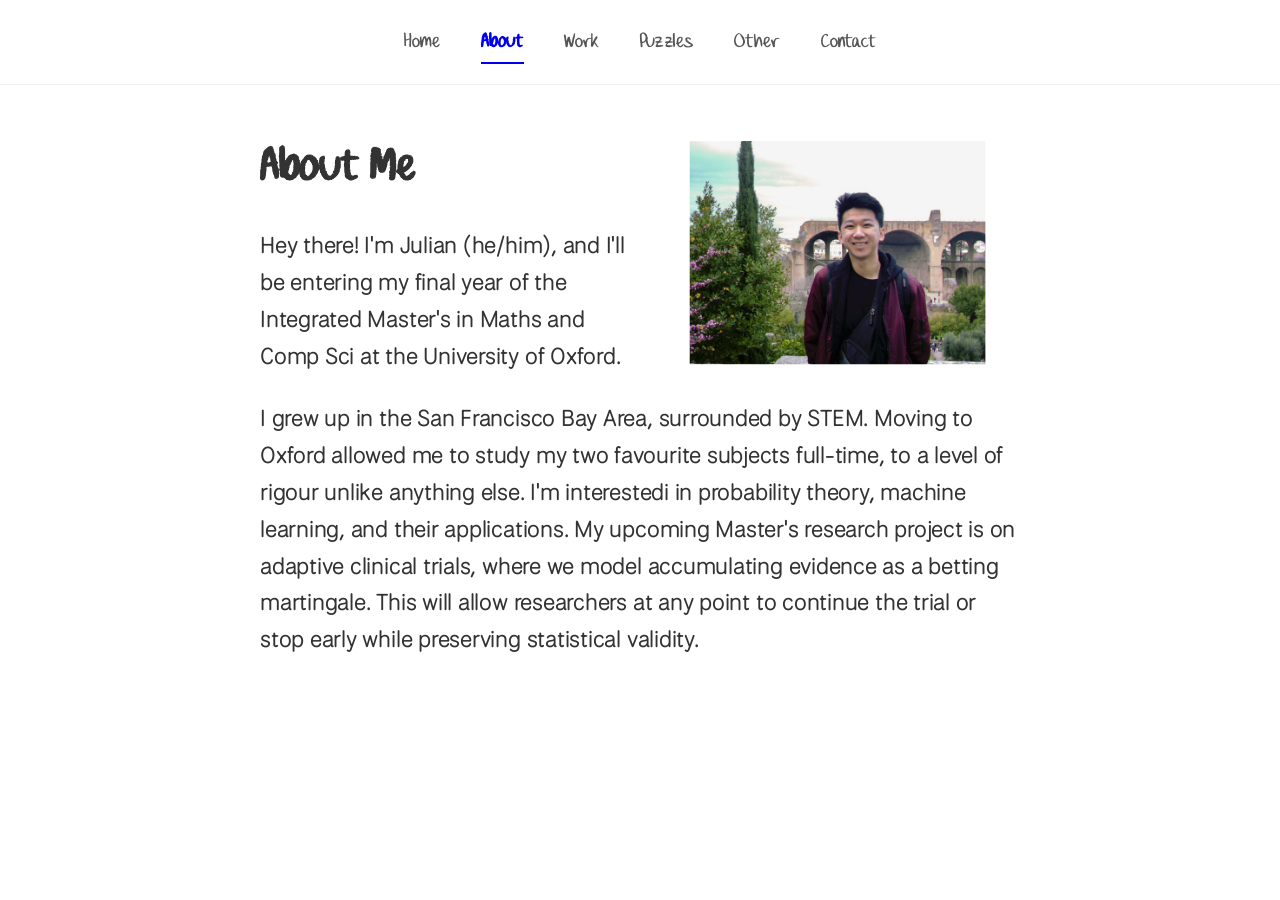
==== about/index.html @ 6e1debf8 "contact page done and some bit of progress" ====
<!DOCTYPE html>
<html lang="en">

<head>
    <meta charset="UTF-8">
    <meta name="viewport" content="width=device-width, initial-scale=1.0">
    <title>About Me</title>
    <link rel="preload" href="../fonts/jxhandwriting.woff2" as="font" type="font/woff2" crossorigin>
    <link rel="stylesheet" href="../style.css">
    <script>
        (function () {
            if (sessionStorage.getItem('navigated_from_index') === 'true') {
                document.documentElement.classList.add('dock-animate-entry');
                sessionStorage.removeItem('navigated_from_index');
            }

            const fontTimeout = new Promise(resolve => setTimeout(resolve, 1500));
            const resourcesLoaded = Promise.all([
                document.fonts.ready,
                new Promise(resolve => window.addEventListener('load', resolve))
            ]);
            Promise.race([resourcesLoaded, fontTimeout]).then(() => {
                document.documentElement.classList.add('fonts-loaded');
            });
        })();
    </script>
</head>

<body>
    <nav class="subpage-nav">
        <button class="menu-toggle" aria-label="Toggle Navigation" aria-expanded="false">
            <svg class="hamburger-icon" viewBox="0 0 100 100" fill="none" stroke="currentColor" stroke-width="8"
                stroke-linecap="round">
                <path class="line-top" d="M 15 28 C 35 25, 65 31, 85 28" />
                <path class="line-middle" d="M 12 50 C 42 53, 58 47, 88 50" />
                <path class="line-bottom" d="M 18 72 C 38 69, 68 75, 82 72" />
            </svg>
        </button>
        <div class="nav-links">
            <a href="/">Home</a>
            <a href="/about/" class="active">About</a>
            <a href="/work/">Work</a>
            <a href="/puzzles/">Puzzles</a>
            <a href="/other/">Other</a>
            <a href="/contact/">Contact</a>
        </div>
    </nav>
    <main class="container fade-in-up">
        <img src="../images/me-rome-filter-2.JPG" alt="Julian in Rome" class="profile-img about-profile-img">
        <h1>About Me</h1>
        <p>Hey there! I'm Julian (he/him), and I'll be entering my final year of the Integrated Master's in Maths
            and Comp Sci at the University of Oxford.</p>
        <p>I grew up in the San Francisco Bay Area, surrounded by STEM. Moving to
            Oxford allowed me to study my two favourite subjects full-time, to a level of rigour unlike anything else.
            I'm interestedi in probability theory, machine learning, and their applications.
            My upcoming Master's research project is on adaptive clinical trials, where we model accumulating evidence
            as a betting martingale. This will allow researchers at any point to continue the trial or stop early
            while preserving statistical validity.
        </p>
    </main>
    <script src="../transitions.js"></script>
</body>

</html>
---- style.css ----
@import url('https://fonts.googleapis.com/css2?family=National+Park:wght@300;400;500;600;700&family=Nunito:wght@300;400;500;600;700&display=swap');

:root {
    --highlighter-color: #ffb703;
    /* Yellow-orange color for the hand-drawn highlights */
}

@font-face {
    font-family: 'JXH';
    src: url('fonts/jxh3.woff2') format('woff2'),
        url('fonts/jxh3.ttf') format('truetype');
    font-weight: normal;
    font-style: normal;
    font-display: block;
    /* Tells the browser to wait for the custom font to render to prevent flashes */
}

@font-face {
    font-family: 'JXXW';
    src: url('fonts/jxxword-thick.woff2') format('woff2'),
        url('fonts/jxxword-thick.ttf') format('truetype');
    font-weight: normal;
    font-style: normal;
    font-display: block;
    /* Tells the browser to wait for the custom font to render to prevent flashes */
}

body {
    font-family: 'JXH', -apple-system, BlinkMacSystemFont, "Segoe UI", Roboto, Helvetica, Arial, sans-serif;
    background-color: #ffffff;
    color: #333333;
    line-height: 1.6;
    margin: 0;
    padding: 0;
    font-size: 21px;
    /* Increased by ~5pt (from 16px to 21px) */
}

img {
    border: none;
    border-radius: 0;
    box-shadow: none;
}

.main-layout {
    display: flex;
    flex-direction: row;
    gap: 50px;
    max-width: 1150px;
    margin: 5vh auto;
    padding: 20px;
    align-items: center;
    justify-content: center;
    /* Center the contents so left and right outer margins are equal */
}

.left-panel {
    flex: 0 1 420px;
    /* Size to content width (increased by 40px) */
    min-width: 280px;
}

.right-panel {
    flex: 0 1 650px;
    max-width: min(650px, 80vh);
    /* Size to grid width */
    display: flex;
    justify-content: center;
    container-type: inline-size;
    padding: 10px;
    box-sizing: border-box;
}

/* Grid wrapper for absolute positioning of decorations */
.grid-wrapper {
    position: relative;
    width: 100%;
    max-width: min(650px, 80vh);
    aspect-ratio: 1 / 1;
}

/* Crossword Grid Styles */
.crossword-grid {
    display: grid;
    grid-template-columns: repeat(15, 1fr);
    grid-template-rows: repeat(15, 1fr);
    width: 100%;
    height: 100%;
    border: 3px solid #1d2d44;
    /* Outer border */
    background-color: #ffffff;
    box-sizing: border-box;
    position: relative;
    /* Added for absolute positioned highlights */
}

/* Handdrawn Arrow Decoration */
.arrow-decoration {
    position: absolute;
    left: -110px;
    bottom: -10px;
    width: 90px;
    display: flex;
    flex-direction: column;
    align-items: center;
    pointer-events: none;
    /* Let clicks pass through if any overlap */
    color: #333333;
}

.handdrawn-arrow {
    width: 70px;
    height: 70px;
}

.arrow-text {
    font-family: "JXH", system-ui, -apple-system, BlinkMacSystemFont, "Segoe UI", Roboto, sans-serif;
    font-size: 20px;
    margin-top: 5px;
    white-space: nowrap;
}

.cell {
    background-color: #ffffff;
    position: relative;
    display: flex;
    align-items: center;
    justify-content: center;
    text-decoration: none;
    user-select: none;
    border: 1px solid #1d2d44;
    /* 1px border on all sides, combining to make 2px grid lines */
    box-sizing: border-box;
    /* Crucial to keep dimensions exact */
    min-width: 0;
    /* Prevents content from expanding cell column width */
    min-height: 0;
    /* Prevents content from expanding cell row height */
    overflow: hidden;
    /* Prevents subpixel text height overflow */
    transition: background-color 0.2s ease;
    /* Fade-in/out transition for cell background hover effects */
}

.cell.black {
    background-color: #1d2d44;
    border: 1px solid #1d2d44;
}

.cell-number {
    position: absolute;
    top: 2px;
    left: 4px;
    font-size: clamp(8px, 1.6cqi, 12px);
    font-family: Roboto, "Segoe UI", system-ui, -apple-system, BlinkMacSystemFont, sans-serif;
    color: #1d2d44;
    line-height: 1;
    font-weight: normal;
}

.cell-letter {
    font-size: clamp(17.28px, 5.04cqi, 37.44px);
    font-family: "JXXW", Roboto, "Segoe UI", system-ui, -apple-system, BlinkMacSystemFont, sans-serif;
    font-weight: 500;
    color: #5881bb;
    /* Soft dark gray color for standard letters */
    line-height: 1;
    margin-top: 0.25em;
    /* Shift letter further down */
    font-feature-settings: "ss01" 1, "ss02" 0;
}

/* Crossword Link Cells */
.crossword-link {
    cursor: pointer;
    transition: background-color 0.2s ease;
}

/* Color for letters belonging to the nav categories (regular blue link color) */
.crossword-link .cell-letter {
    color: #0000ee;
    font-weight: bold;
}

/* Entire word highlighted yellow on hover (no longer sets background color directly,
   as we use the SVG word-highlight overlay instead) */
.crossword-link.highlight {}

/* Highlighter-pen overlay for crossword links */
.word-highlight {
    --highlighter-color: #ffb703;
    /* Default yellow-orange */
    position: absolute;
    pointer-events: none;
    opacity: 1;
    /* Always visible */
    z-index: 2;
    mix-blend-mode: multiply;
}

.word-highlight.active {
    --highlighter-color: #ff7b00;
    /* Slightly darker yellow-orange (more orange) when hovered */
}

.word-highlight svg {
    display: block;
    width: 100%;
    height: 100%;
}

.word-highlight path {
    fill: var(--highlighter-color);
    transition: fill 0.2s ease;
    /* Transition the color change smoothly */
}

.word-highlight[data-word="about"] {
    top: 6.6667%;
    left: 53.3333%;
    width: 46.6667%;
    height: 6.6667%;
}

.word-highlight[data-word="work"] {
    top: 26.6667%;
    left: 13.3333%;
    width: 86.6667%;
    height: 6.6667%;
}

.word-highlight[data-word="puzzles"] {
    top: 46.6667%;
    left: 26.6667%;
    width: 46.6667%;
    height: 6.6667%;
}

.word-highlight[data-word="pursuits"] {
    top: 66.6667%;
    left: 0%;
    width: 86.6667%;
    height: 6.6667%;
}

.word-highlight[data-word="contact"] {
    top: 86.6667%;
    left: 0%;
    width: 46.6667%;
    height: 6.6667%;
}

/* Highlight standard cells on hover (excluding black cells and link cells) */
.cell:not(.black):not(.crossword-link):hover {
    background-color: #f0f0f0;
    /* Light gray highlight */
}

/* Sidebar navigation */
h1 {
    font-size: 2.2em;
    margin-top: 0;
    margin-bottom: 20px;
}

.signature-header {
    display: block;
    margin: 0 0 20px 0;
    max-width: 96%;
    height: auto;
}

p,
.left-panel h2,
.left-panel ul {
    font-family: 'National Park', 'Nunito', -apple-system, BlinkMacSystemFont, "Segoe UI", Roboto, sans-serif;
    letter-spacing: -0.01em;
}

p {
    font-size: 1.1em;
    margin-bottom: 25px;
}

.left-panel h2 {
    font-size: 22pt;
    font-weight: 600;
    margin-top: 10px;
    margin-bottom: 20px;
}

.left-panel ul {
    font-size: 17pt;
    padding-left: 20px;
}

.back-link {
    display: inline-block;
    color: #666666;
    text-decoration: none;
    margin-bottom: 20px;
}

.back-link:hover {
    color: #333333;
    text-decoration: underline;
}

/* Responsive adjustment for tablet/mobile screens */
@media (max-width: 768px) {
    .main-layout {
        flex-direction: column;
        margin: 20px auto;
        gap: 30px;
    }

    .left-panel,
    .right-panel {
        flex: none;
        width: 100%;
        padding: 0;
    }

    .right-panel {
        justify-content: center;
        /* Center crossword grid on mobile */
    }

    .arrow-decoration {
        display: none;
    }
}

/* Subpage styling */
.container {
    max-width: 800px;
    margin: 5vh auto;
    padding: 0 20px;
    box-sizing: border-box;
}

.profile-img {
    max-width: 100%;
    height: auto;
    border: none;
    border-radius: 0 !important;
    box-shadow: none;
    box-sizing: border-box;
    margin: 20px 0;
    display: block;
}

.about-profile-img {
    float: right;
    width: 42.75%;
    margin: 0 20px 20px 30px;
    border: none;
    border-radius: 0 !important;
    box-shadow: none;
    box-sizing: border-box;
    clip-path: inset(4.5% 4.5% 4.5% 4.5%);
}

@media (max-width: 768px) {
    .about-profile-img {
        float: none;
        width: 100%;
        margin: 20px 0;
    }
}

/* Subpage Navigation Bar */
.subpage-nav {
    background-color: #ffffff;
    border-bottom: 1px solid #eeeeee;
    padding: 20px 0;
    position: sticky;
    top: 0;
    z-index: 100;
}

.nav-links {
    display: flex;
    justify-content: center;
    align-items: center;
    gap: 40px;
}

.subpage-nav a {
    text-decoration: none;
    color: #555555;
    font-size: 20px;
    font-weight: 500;
    transition: all 0.2s ease;
    padding: 5px 0;
    border-bottom: 2px solid transparent;
}

.subpage-nav a:hover {
    color: #000000;
    border-bottom-color: #555555;
}

.subpage-nav a.active {
    color: #0000ee;
    border-bottom-color: #0000ee;
    font-weight: bold;
}

.menu-toggle {
    display: none;
}

@media (max-width: 768px) {
    .subpage-nav {
        height: 60px;
        padding: 0 20px;
        display: flex;
        align-items: center;
        justify-content: flex-start;
    }

    .menu-toggle {
        display: flex;
        align-items: center;
        justify-content: center;
        background: transparent;
        border: none;
        padding: 0;
        cursor: pointer;
        color: #1d2d44;
        width: 44px;
        height: 44px;
        z-index: 110;
        transition: color 0.2s ease;
    }

    .menu-toggle:hover {
        color: #000000;
    }

    .menu-toggle svg {
        width: 32px;
        height: 32px;
        transition: transform 0.3s ease;
    }

    /* Hand-drawn SVG hamburger lines morphing transition */
    .menu-toggle path {
        transition: d 0.3s cubic-bezier(0.16, 1, 0.3, 1), opacity 0.3s ease;
    }

    .subpage-nav.menu-open .menu-toggle svg {
        transform: rotate(90deg);
    }

    .subpage-nav.menu-open .line-top {
        d: path("M 22 22 C 35 35, 65 65, 78 78");
    }

    .subpage-nav.menu-open .line-middle {
        opacity: 0;
    }

    .subpage-nav.menu-open .line-bottom {
        d: path("M 22 78 C 35 65, 65 35, 78 22");
    }

    /* Dropdown Overlay Menu */
    .nav-links {
        display: flex;
        flex-direction: column;
        gap: 0;
        position: absolute;
        top: 60px;
        left: 0;
        width: 100%;
        background-color: #ffffff;
        border-bottom: 2px solid #1d2d44;
        box-shadow: 0 8px 24px rgba(0, 0, 0, 0.1);
        padding: 10px 0;
        z-index: 99;
        opacity: 0;
        transform: translateY(-10px);
        pointer-events: none;
        visibility: hidden;
        transition: transform 0.3s cubic-bezier(0.16, 1, 0.3, 1), opacity 0.3s ease, visibility 0.3s ease;
    }

    .subpage-nav.menu-open .nav-links {
        opacity: 1;
        transform: translateY(0);
        pointer-events: auto;
        visibility: visible;
    }

    .subpage-nav .nav-links a {
        width: 100%;
        padding: 15px 30px;
        font-size: 18px;
        border-bottom: none;
        box-sizing: border-box;
        text-align: left;
    }

    .subpage-nav .nav-links a:hover {
        background-color: #f0f0f0;
    }

    .subpage-nav .nav-links a.active {
        background-color: #f8fafc;
        border-left: 4px solid #0000ee;
        padding-left: 26px;
    }
}



/* JXXW Alternate Glyph Variant Classes */
.variant-1 {
    font-feature-settings: "ss01" 0, "ss02" 0;
}

.variant-2 {
    font-feature-settings: "ss01" 1, "ss02" 0;
}

.variant-3 {
    font-feature-settings: "ss02" 1, "ss01" 0;
}

/* Page transition: Quick fade in from below */
@keyframes fadeInUp {
    from {
        opacity: 0;
        transform: translateY(20px);
    }

    to {
        opacity: 1;
        transform: translateY(0);
    }
}

.fade-in-up {
    opacity: 0;
}

.fonts-loaded .fade-in-up {
    animation: fadeInUp 0.6s cubic-bezier(0.16, 1, 0.3, 1) forwards;
}

/* Page transition: Quick fade out to below */
@keyframes fadeOutDown {
    from {
        opacity: 1;
        transform: translateY(0);
    }

    to {
        opacity: 0;
        transform: translateY(20px);
    }
}

.fade-out-down {
    animation: fadeOutDown 0.6s cubic-bezier(0.16, 1, 0.3, 1) forwards !important;
}

/* Dock transition keyframes */
@keyframes dockFadeInDown {
    from {
        opacity: 0;
        transform: translateY(-20px);
    }

    to {
        opacity: 1;
        transform: translateY(0);
    }
}

@keyframes dockFadeOutUp {
    from {
        opacity: 1;
        transform: translateY(0);
    }

    to {
        opacity: 0;
        transform: translateY(-20px);
    }
}

/* Apply entry transition when active */
.dock-animate-entry .subpage-nav {
    opacity: 0;
    animation: dockFadeInDown 0.6s cubic-bezier(0.16, 1, 0.3, 1) forwards;
}

/* Apply exit transition */
.dock-fade-out-up {
    animation: dockFadeOutUp 0.6s cubic-bezier(0.16, 1, 0.3, 1) forwards !important;
}

/* ==========================================
   Puzzles Page Layout Styles
   ========================================== */
.puzzles-layout {
    display: flex;
    gap: 40px;
    align-items: flex-start;
    margin-top: 30px;
}

.puzzles-main-content {
    flex: 1;
}

.puzzles-sidebar {
    width: 320px;
    flex-shrink: 0;
}

@media (max-width: 768px) {
    .puzzles-layout {
        flex-direction: column;
        gap: 30px;
    }

    .puzzles-sidebar {
        width: 100%;
        max-width: 320px;
        margin: 0 auto;
    }
}

/* ==========================================
   Technical Projects Page Layout Styles
   ========================================== */
.project-layout {
    display: block !important;
    margin-top: 40px;
    margin-bottom: 40px;
}

.project-layout::after {
    content: "";
    display: table;
    clear: both;
}

.project-layout h2,
.project-main-content h2 {
    font-size: 1.8em;
    margin-top: 0;
    margin-bottom: 15px;
    color: #1d2d44;
}

.project-media {
    float: right !important;
    width: 480px;
    max-width: 100%;
    margin: 0 0 20px 25px !important;
}

.project-media img {
    width: 100%;
    height: auto;
    border: none;
    border-radius: 0 !important;
    box-shadow: none;
    box-sizing: border-box;
    display: block;
}

/* Expandable content styling */
.project-read-more-content {
    max-height: 0;
    overflow: hidden;
    transition: max-height 0.4s cubic-bezier(0.16, 1, 0.3, 1), opacity 0.4s ease, margin-top 0.4s ease;
    opacity: 0;
}

.project-read-more-content.expanded {
    max-height: 1000px;
    opacity: 1;
    margin-top: 15px;
}

/* Plus button for read-more toggle */
.project-toggle-btn {
    background: #ffffff;
    border: 2px solid #1d2d44;
    border-radius: 50%;
    width: 36px;
    height: 36px;
    display: inline-flex;
    align-items: center;
    justify-content: center;
    cursor: pointer;
    color: #1d2d44;
    transition: background-color 0.2s ease, transform 0.3s ease;
    padding: 0;
    box-sizing: border-box;
    margin-top: 15px;
}

.project-toggle-btn:hover {
    background-color: #f0f0f0;
}

.project-toggle-btn:active {
    background-color: #e2e8f0;
}

.project-toggle-btn svg {
    width: 18px;
    height: 18px;
    display: block;
}

.project-toggle-btn .line-v {
    transition: opacity 0.3s cubic-bezier(0.16, 1, 0.3, 1);
    opacity: 1;
}

.project-toggle-btn.expanded .line-v {
    opacity: 0;
}

@media (max-width: 768px) {
    .project-layout {
        display: block;
    }

    .project-media {
        float: none;
        width: 100%;
        max-width: 100%;
        margin: 0 0 20px 0;
    }
}

/* ==========================================
   Connect 4 Game Styles
   ========================================== */
.connect4-game {
    margin: 0;
    max-width: 320px;
    text-align: center;
    background: transparent;
    position: relative;
    /* Contains the absolute positioned confetti container */
}

.game-controls {
    display: flex;
    justify-content: center;
    align-items: center;
    margin-top: 15px;
}

.c4-reset-btn {
    background: #ffffff;
    border: 2px solid #1d2d44;
    border-radius: 50%;
    width: 50px;
    height: 50px;
    display: flex;
    align-items: center;
    justify-content: center;
    cursor: pointer;
    color: #1d2d44;
    transition: background-color 0.2s ease;
    padding: 0;
    box-sizing: border-box;
}

.c4-reset-btn:hover {
    background-color: #f0f0f0;
    /* Same gray shade as crossword grid hovering gray */
}

.c4-reset-btn:active {
    background-color: #e2e8f0;
}

.c4-reset-btn svg {
    width: 24px;
    height: 24px;
    display: block;
}

/* Confetti Celebration Styles */
.confetti-container {
    position: absolute;
    top: -150px;
    left: -150px;
    width: calc(100% + 300px);
    height: calc(100% + 300px);
    pointer-events: none;
    z-index: 10;
    /* Renders in front of the board (.connect4-container has z-index: 2) */
    overflow: hidden;
    /* Clips confetti that goes beyond the active boundary area */
}

.confetti-piece {
    position: absolute;
    border-radius: 50%;
    pointer-events: none;
    opacity: 0;
    transform: translate(var(--start-x), var(--start-y)) scale(0);
    animation-name: confetti-fall;
    animation-timing-function: cubic-bezier(0.1, 0.8, 0.3, 1);
    animation-fill-mode: forwards;
}

@keyframes confetti-fall {
    0% {
        transform: translate(var(--start-x), var(--start-y)) scale(0);
        opacity: 0;
    }

    10% {
        opacity: 1;
    }

    25% {
        transform: translate(var(--mid-x), var(--mid-y)) scale(1);
        opacity: 1;
    }

    100% {
        transform: translate(var(--end-x), var(--end-y)) scale(0.5);
        opacity: 0;
        /* Fades out slowly */
    }
}

.connect4-container {
    position: relative;
    width: 100%;
    aspect-ratio: 7 / 6;
    background-color: #29344d;
    /* Back wall behind the grid cutouts */
    border: 6px solid #4185d8;
    /* Scaled down outer frame */
    border-radius: 8px;
    box-shadow: 0 6px 20px rgba(87, 93, 104, 0.2);
    box-sizing: border-box;
    transition: border-color 0.3s ease;
}

.connect4-container.draw {
    border-color: #e04c4c;
    /* entire perimeter turns red on draw */
}

/* Base style for tokens */
.tokens-container {
    position: absolute;
    top: 0;
    left: 0;
    width: 100%;
    height: 100%;
    z-index: 1;
    pointer-events: none;
    overflow: hidden;
}

.token {
    position: absolute;
    width: calc(100% / 7 - 6px);
    /* Scaled margins to match smaller size */
    height: calc(100% / 6 - 6px);
    border-radius: 50%;
    left: calc(var(--col) * (100% / 7) + 3px);
    top: calc(var(--row) * (100% / 6) + 3px);
    box-shadow: 0 1px 3px rgba(0, 0, 0, 0.15);
    box-sizing: border-box;
}

.token.red {
    background-color: #ec6363;
}

.token.yellow {
    background-color: #eeb85b;
}

/* Smooth falling straight animation with no bounce */
.token.drop-animation {
    animation: drop-straight 0.35s cubic-bezier(0.55, 0.085, 0.68, 0.53) forwards;
}

@keyframes drop-straight {
    0% {
        transform: translateY(-400px);
    }

    100% {
        transform: translateY(0);
    }
}

/* Blue board grid containing circular cutouts */
.board-frame {
    position: absolute;
    top: 0;
    left: 0;
    width: 100%;
    height: 100%;
    z-index: 2;
    pointer-events: none;
    display: grid;
    grid-template-columns: repeat(7, 1fr);
    grid-template-rows: repeat(6, 1fr);
}

.board-cell {
    position: relative;
    /* Using radial gradient to carve out transparent circle in a blue cell, reduced radius by 10% */
    background: radial-gradient(circle, transparent 56%, #1a5fb4 57%);
}

.board-cell.winning::after {
    content: '';
    position: absolute;
    width: 62%;
    height: 62%;
    top: 19%;
    left: 19%;
    border: 4px solid #e04c4c;
    /* slightly desaturated red outline around winning circles */
    border-radius: 50%;
    box-sizing: border-box;
    pointer-events: none;
    z-index: 5;
}

/* Interactive columns overlay for clicks and hover feedback */
.columns-container {
    position: absolute;
    top: 0;
    left: 0;
    width: 100%;
    height: 100%;
    z-index: 3;
    display: grid;
    grid-template-columns: repeat(7, 1fr);
}

.column-overlay {
    cursor: pointer;
    background-color: transparent;
    transition: background-color 0.2s ease;
    height: 100%;
    position: relative;
}

.column-overlay:hover {
    background-color: rgba(255, 255, 255, 0.06);
}

/* Small red isosceles right triangle pointing down, same red as token (#ec6363) */
.column-overlay.hover-red::after {
    content: '';
    position: absolute;
    top: -18px;
    /* Positioned slightly above the top border */
    left: 50%;
    transform: translateX(-50%);
    width: 0;
    height: 0;
    border-left: 8px solid transparent;
    border-right: 8px solid transparent;
    border-top: 8px solid #ec6363;
    pointer-events: none;
}

/* ==========================================
   Contact Page Styles
   ========================================== */
.contact-intro {
    margin-bottom: 30px;
    font-size: 1.1em;
}

.contact-form {
    display: flex;
    flex-direction: column;
    gap: 20px;
}

.form-row {
    display: flex;
    gap: 20px;
}

.form-group {
    flex: 1;
    display: flex;
    flex-direction: column;
    gap: 6px;
    position: relative;
}

.form-group label {
    font-size: 18px;
    font-weight: bold;
    color: #1d2d44;
    text-transform: uppercase;
    letter-spacing: 0.05em;
}

.form-group input,
.form-group textarea {
    border: 2px solid #1d2d44;
    border-radius: 0;
    padding: 12px 16px;
    font-family: 'National Park', 'Nunito', -apple-system, BlinkMacSystemFont, "Segoe UI", Roboto, sans-serif;
    font-size: 20px;
    background-color: #ffffff;
    color: #333333;
    outline: none;
    box-sizing: border-box;
    transition: background-color 0.2s ease, border-color 0.2s ease;
}

/* Ensure placeholder styling also fits well */
.form-group input::placeholder,
.form-group textarea::placeholder {
    color: #999999;
    font-family: 'National Park', 'Nunito', -apple-system, BlinkMacSystemFont, "Segoe UI", Roboto, sans-serif;
    font-style: normal;
    opacity: 0.7;
}

/* Hover/Focus states matching site aesthetic */
.form-group input:hover,
.form-group textarea:hover {
    background-color: #f0f0f0;
}

.form-group input:focus,
.form-group textarea:focus {
    background-color: #ffffff;
    border-color: #0000ee;
    /* Navy/blue accent matching link colors on focus */
}

/* Expandable message box styling */
.form-group textarea {
    resize: vertical;
    min-height: 120px;
    line-height: 1.4;
}

/* Error message styling */
.error-message {
    font-family: 'National Park', 'Nunito', -apple-system, BlinkMacSystemFont, "Segoe UI", Roboto, sans-serif;
    font-size: 16px;
    color: #e04c4c;
    min-height: 20px;
    font-weight: 500;
    margin-top: 2px;
    display: block;
}

.form-group input.invalid,
.form-group textarea.invalid {
    border-color: #e04c4c;
    background-color: #fdf2f2;
}

/* Submit button matching c4-reset-btn styles but rectangular */
.contact-submit-btn {
    align-self: flex-start;
    background: #ffffff;
    border: 2px solid #1d2d44;
    border-radius: 0;
    padding: 12px 30px;
    cursor: pointer;
    color: #1d2d44;
    font-family: 'National Park', 'Nunito', -apple-system, BlinkMacSystemFont, "Segoe UI", Roboto, sans-serif;
    font-size: 20px;
    font-weight: bold;
    text-transform: uppercase;
    transition: background-color 0.2s ease, transform 0.1s ease;
    box-sizing: border-box;
}

.contact-submit-btn:hover {
    background-color: #f0f0f0;
}

.contact-submit-btn:active {
    background-color: #e2e8f0;
    transform: translateY(1px);
}

/* Success state card */
.contact-success {
    border: 3px solid #1d2d44;
    padding: 40px;
    text-align: center;
    background-color: #ffffff;
    display: flex;
    flex-direction: column;
    align-items: center;
    justify-content: center;
    gap: 20px;
}

.contact-success h2 {
    margin: 0;
    font-size: 28px;
    color: #1d2d44;
}

.success-icon {
    width: 60px;
    height: 60px;
    color: #5881bb;
    /* Soft blue */
}

.contact-reset-btn {
    background: #ffffff;
    border: 2px solid #1d2d44;
    border-radius: 0;
    padding: 10px 20px;
    cursor: pointer;
    color: #1d2d44;
    font-family: 'National Park', 'Nunito', -apple-system, BlinkMacSystemFont, "Segoe UI", Roboto, sans-serif;
    font-size: 18px;
    transition: background-color 0.2s ease;
}

.contact-reset-btn:hover {
    background-color: #f0f0f0;
}

.contact-header-container {
    display: flex;
    justify-content: space-between;
    align-items: center;
    flex-wrap: wrap;
    gap: 15px;
    margin-bottom: 20px;
}

.contact-header-container h1 {
    margin: 0;
}

.linkedin-contact-link {
    display: inline-flex;
    align-items: center;
    gap: 8px;
    font-family: 'National Park', 'Nunito', -apple-system, BlinkMacSystemFont, "Segoe UI", Roboto, sans-serif;
    font-size: 18px;
    color: #1d2d44;
    text-decoration: none;
    font-weight: 500;
    transition: color 0.2s ease, opacity 0.2s ease;
}

.linkedin-contact-link:hover {
    color: #0077b5;
    text-decoration: underline;
}

.linkedin-contact-icon {
    width: 1.1em;
    height: 1.1em;
    fill: currentColor;
    flex-shrink: 0;
}

/* Responsive row collapsing */
@media (max-width: 600px) {
    .form-row {
        flex-direction: column;
        gap: 20px;
    }
}

/* ==========================================
   MMabble Game Styles
   ========================================== */
.section-divider {
    border: none;
    border-top: 2px solid #1d2d44;
    margin: 50px 0;
    opacity: 0.2;
}

.mmabble-scoreboard-container,
.mumble-scoreboard-container {
    display: flex;
    align-items: center;
    justify-content: center;
    gap: 12px;
    margin: -10px auto 10px auto;
    width: 100%;
    max-width: 320px;
    font-family: 'JXH', -apple-system, BlinkMacSystemFont, "Segoe UI", Roboto, sans-serif;
    font-size: 20px;
    /* relatively large font */
    color: #1d2d44;
    font-weight: bold;
    user-select: none;
    box-sizing: border-box;
}

.mmabble-scoreboard-container .mmabble-divider,
.mumble-scoreboard-container .mumble-divider {
    color: #cbd5e1;
    font-weight: normal;
}

.mmabble-scoreboard-number,
.mumble-scoreboard-number {
    display: inline-block;
    min-width: 12px;
    text-align: center;
}

.mmabble-ai-notice,
.mumble-ai-notice {
    text-align: center;
    font-family: 'JXH', -apple-system, BlinkMacSystemFont, "Segoe UI", Roboto, sans-serif;
    font-size: 20px;
    font-weight: bold;
    color: #df5e5a;
    /* Saturated red/pink color */
    margin: 5px auto 5px auto;
    height: 24px;
    line-height: 24px;
    user-select: none;
    visibility: hidden;
}

.mmabble-board-wrapper,
.mumble-board-wrapper {
    position: relative;
    width: 100%;
    box-sizing: border-box;
    max-width: 320px;
    margin: 0 auto;
    padding-bottom: 6px;
    /* Spacing at the bottom to prevent subpixel layout clipping */
    container-type: inline-size;
    /* Enable container query inline size units */
}

.mmabble-board-wrapper {
    --tile-size: calc((100cqi - 6px) / 9);
    /* Resolves accurately everywhere including child elements */
}

.mumble-board-wrapper {
    --tile-size: calc((100cqi - 6px) / 11);
}

.mumble-board-wrapper .mmabble-tile-value {
    font-size: calc(var(--tile-size) * 0.27);
}

.mmabble-grid {
    display: grid;
    grid-template-columns: repeat(9, 1fr);
    grid-template-rows: repeat(9, 1fr);
    width: 100%;
    aspect-ratio: 1 / 1;
    /* Apply aspect ratio directly to the grid itself */
    border: 3px solid #1d2d44;
    background-color: #ffffff;
    box-sizing: border-box;
    position: relative;
}

.mumble-grid {
    display: grid;
    grid-template-columns: repeat(11, 1fr);
    grid-template-rows: repeat(11, 1fr);
    width: 100%;
    aspect-ratio: 1 / 1;
    border: 3px solid #1d2d44;
    background-color: #ffffff;
    box-sizing: border-box;
    position: relative;
}

.mmabble-cell {
    background-color: #ffffff;
    border: 1px solid #1d2d44;
    box-sizing: border-box;
    display: flex;
    align-items: center;
    justify-content: center;
    cursor: default;
    /* changed from pointer (arrow cursor when over empty cell) */
    transition: background-color 0.2s ease, transform 0.1s ease, box-shadow 0.2s ease;
    position: relative;
    user-select: none;
}

/* Color schemes for special cells - beautiful pastel shades */
.mmabble-cell.tw {
    background-color: #df5e5a;
    /* Saturated Red / Triple Word */
}

.mmabble-cell.dw {
    background-color: #ffb3c1;
    /* Light Red (Pink) / Double Word */
}

.mmabble-cell.tl {
    background-color: #7b8cf8;
    /* Saturated Blue / Triple Letter */
}

.mmabble-cell.dl {
    background-color: #b4d2f0;
    /* Light Blue / Double Letter */
}

.mmabble-cell.start {
    background-color: #ffb3c1;
    /* Light Red (Pink) for center double word */
}

.mmabble-cell:not(.tw):not(.dw):not(.tl):not(.dl):not(.start):hover {
    background-color: #f0f0f0;
    /* Light gray shadow highlight for normal cells */
}

/* White overlay for bonus cell hover to make them slightly lighter */
.mmabble-cell::after {
    content: '';
    position: absolute;
    top: 0;
    left: 0;
    right: 0;
    bottom: 0;
    background-color: #ffffff;
    opacity: 0;
    transition: opacity 0.2s ease;
    pointer-events: none;
    z-index: 1;
    /* Explicit stack order beneath cell contents (z-index 2) */
}

.mmabble-cell.tw:hover::after,
.mmabble-cell.dw:hover::after,
.mmabble-cell.tl:hover::after,
.mmabble-cell.dl:hover::after,
.mmabble-cell.start:hover::after {
    opacity: 0.25;
    /* Layer white shade at 25% opacity */
}

/* Center star icon style */
.mmabble-cell .start-star {
    width: 65%;
    height: 65%;
    display: block;
    pointer-events: none;
    position: relative;
    z-index: 2;
    /* Keeps star above the white hover overlay */
}

/* Cell multiplier label style */
.mmabble-cell-label {
    font-family: 'JXH', -apple-system, BlinkMacSystemFont, "Segoe UI", Roboto, sans-serif;
    font-size: 13px;
    font-weight: bold;
    color: #1d2d44;
    position: relative;
    z-index: 2;
    /* Keeps text above the white hover overlay */
    pointer-events: none;
    user-select: none;
}

/* ==========================================
   MMabble Player Rack and Tiles Styles
   ========================================== */
.mmabble-rack-container {
    margin: 10px auto 0 auto;
    /* Moved up by 25px (was 35px margin-top) */
    display: flex;
    flex-direction: column;
    align-items: center;
    width: 100%;
    box-sizing: border-box;
}

.mmabble-rack-tiles {
    display: flex;
    justify-content: center;
    gap: calc(var(--tile-size) * 0.1);
    width: 100%;
    position: relative;
    z-index: 2;
    /* Tiles are at z-index 2 (between body and lip) */
}

.mmabble-rack-slot {
    width: var(--tile-size);
    height: var(--tile-size);
    box-sizing: border-box;
    display: flex;
    align-items: center;
    justify-content: center;
    position: relative;
}

.mmabble-rack-body {
    width: calc(7.6 * var(--tile-size) + 12px);
    height: calc(var(--tile-size) - 11px);
    background-color: #6c9373;
    /* Sage pastel green */
    border: 2px solid #1d2d44;
    /* Thickened gray border */
    border-bottom: none;
    box-sizing: border-box;
    margin-top: calc(-1 * var(--tile-size) + 10px);
    /* Tiles overhang by 10px */
    position: relative;
    z-index: 1;
    /* Body is behind tiles (z-index 1) */
}

.mmabble-rack-lip {
    width: calc(7.6 * var(--tile-size) + 20px);
    height: 8px;
    background-color: #6c9373;
    /* Sage pastel green */
    border: 2px solid #1d2d44;
    /* Thickened gray border */
    box-sizing: border-box;
    position: relative;
    z-index: 3;
    /* Lip is over the tiles (z-index 3), creating 3D shelf effect */
}

.mmabble-tile {
    position: absolute;
    top: 0;
    left: 0;
    width: 100%;
    height: 100%;
    background-color: #e3caa5;
    /* Pale wood brown */
    border: 2px solid #1d2d44;
    /* Thicken the border of the tiles by 100% (was 1px) */
    box-sizing: border-box;
    border-radius: 3px;
    z-index: 5;
    /* sit above the grid hover overlays when on the board */
    transition: background-color 0.2s ease, transform 0.1s ease, box-shadow 0.2s ease;
    touch-action: none;
    /* prevent scrolling when dragging tiles on mobile */
    cursor: grab;
    /* default cursor for tiles on the rack is the open hand */
}

/* Tile when placed inside a board cell: make borders overlap flush with grid lines and use default arrow cursor */
.mmabble-cell .mmabble-tile {
    cursor: default;
    top: -1px;
    left: -1px;
    width: calc(100% + 2px);
    height: calc(100% + 2px);
}

.mmabble-tile:active {
    cursor: grabbing;
}

.mmabble-tile-letter {
    font-family: 'JXH', -apple-system, BlinkMacSystemFont, "Segoe UI", Roboto, sans-serif;
    font-size: calc(var(--tile-size) * 0.60);
    /* 10% larger than 0.55 (0.55 * 1.1 = 0.605) */
    font-weight: bold;
    color: #1d2d44;
    position: absolute;
    top: 45%;
    left: 45%;
    transform: translate(-50%, -50%);
    line-height: 1;
    pointer-events: none;
    user-select: none;
}

.mmabble-tile-value {
    font-family: 'JXH', -apple-system, BlinkMacSystemFont, "Segoe UI", Roboto, sans-serif;
    font-size: calc(var(--tile-size) * 0.22);
    /* small point value */
    font-weight: bold;
    color: #1d2d44;
    position: absolute;
    bottom: 3px;
    right: 4px;
    line-height: 1;
    pointer-events: none;
    user-select: none;
}

.mmabble-tile:hover {
    background-color: #ebd7bd;
    /* slightly lighter pale brown on hover */
    box-shadow: 0 4px 8px rgba(29, 45, 68, 0.2);
}

/* MMabble status display (tiles remaining, bag count, reset button) styling */
.mmabble-status-container,
.mumble-status-container {
    display: flex;
    align-items: center;
    justify-content: center;
    gap: 8px;
    /* tuned gap to fit all text and buttons inside 320px width */
    margin: 15px auto 0 auto;
    width: 100%;
    max-width: 320px;
    font-family: 'JXH', -apple-system, BlinkMacSystemFont, "Segoe UI", Roboto, sans-serif;
    font-size: 17px;
    /* ~13% bigger than original 15px, adjusted to prevent boundary overflow */
    color: #1d2d44;
    font-weight: bold;
    user-select: none;
    box-sizing: border-box;
    white-space: nowrap;
}

.mmabble-status-number,
.mumble-status-number {
    display: inline-block;
    width: 18px;
    /* fixed width to prevent text/button shift on value change, sized for 17px font */
    text-align: center;
}

.mmabble-reset-btn,
.mmabble-play-btn,
.mumble-reset-btn,
.mumble-play-btn,
.mumble-swap-btn {
    background: #ffffff;
    border: 2px solid #1d2d44;
    border-radius: 50%;
    width: 30px;
    height: 30px;
    display: flex;
    align-items: center;
    justify-content: center;
    cursor: pointer;
    color: #1d2d44;
    transition: background-color 0.2s ease, border-color 0.2s ease, opacity 0.2s ease, color 0.2s ease;
    padding: 0;
    box-sizing: border-box;
}

.mmabble-reset-btn:hover,
.mmabble-play-btn:not(:disabled):hover,
.mumble-reset-btn:hover,
.mumble-play-btn:not(:disabled):hover,
.mumble-swap-btn:not(:disabled):hover {
    background-color: #f0f0f0;
}

.mmabble-reset-btn:active,
.mmabble-play-btn:not(:disabled):active,
.mumble-reset-btn:active,
.mumble-play-btn:not(:disabled):active,
.mumble-swap-btn:not(:disabled):active {
    background-color: #e2e8f0;
}

.mmabble-reset-btn svg,
.mmabble-play-btn svg,
.mumble-reset-btn svg,
.mumble-play-btn svg,
.mumble-swap-btn svg {
    width: 15px;
    height: 15px;
    display: block;
}

/* Grayed out and unclickable disabled state for the Play Move button */
.mmabble-play-btn:disabled,
.mumble-play-btn:disabled,
.mumble-swap-btn:disabled {
    background-color: #f8fafc;
    border-color: #cbd5e1;
    color: #cbd5e1;
    cursor: not-allowed;
    opacity: 0.6;
}

.mmabble-tile.selected {
    outline: 3px solid #df5e5a;
    box-shadow: 0 0 10px rgba(223, 94, 90, 0.8);
}

/* Inactive/locked tiles: darker pale wood brown background, default cursor, and no hover effects */
.mmabble-cell[data-active="false"] .mmabble-tile {
    background-color: #a78b66;
    cursor: default;
}

.mmabble-cell[data-active="false"] .mmabble-tile:hover {
    background-color: #a78b66;
    box-shadow: none;
    transform: none;
}

/* MMabble Game Over Overlay */
.mmabble-overlay {
    position: absolute;
    top: -3px;
    left: -3px;
    right: -3px;
    bottom: -3px;
    background-color: rgba(224, 231, 255, 0.5);
    /* slightly blue box with opacity */
    border: 3px solid #1d2d44;
    /* gray border */
    border-radius: 4px;
    display: flex;
    align-items: center;
    justify-content: center;
    text-align: center;
    font-family: 'JXH', -apple-system, BlinkMacSystemFont, "Segoe UI", Roboto, sans-serif;
    font-size: 24px;
    font-weight: bold;
    color: #1d2d44;
    z-index: 20;
    /* above all cells and tiles */
    box-sizing: border-box;
    padding: 20px;
    user-select: none;
}

/* ==========================================
   Video Player Section Styles
   ========================================== */
.video-section {
    margin-top: 50px;
    margin-bottom: 50px;
}

.video-section h2 {
    font-size: 1.8em;
    color: #1d2d44;
    margin-bottom: 15px;
}

.video-player-wrapper {
    width: 100%;
    max-width: 560px;
    margin: 0 auto;
    position: relative;
    padding-bottom: 56.25%;
    /* 16:9 Aspect Ratio */
    height: 0;
    border: 3px solid #1d2d44;
    border-radius: 0;
    overflow: hidden;
    box-shadow: 0 8px 24px rgba(0, 0, 0, 0.12);
    transition: transform 0.3s ease, box-shadow 0.3s ease;
}

.video-player-wrapper:hover {
    transform: translateY(-2px);
    box-shadow: 0 12px 30px rgba(0, 0, 0, 0.16);
}

.video-player-wrapper iframe {
    position: absolute;
    top: 0;
    left: 0;
    width: 100%;
    height: 100%;
}

/* ==========================================
   NYT Crossword Grid Gallery Styles
   ========================================== */
.nyt-section {
    margin-top: 50px;
    margin-bottom: 50px;
}

.nyt-section h2 {
    font-size: 1.8em;
    color: #1d2d44;
    margin-bottom: 15px;
}

.nyt-gallery-wrapper {
    display: flex;
    align-items: center;
    gap: 20px;
    width: 100%;
    margin-top: 30px;
}

.nyt-nav-btn {
    display: flex;
    align-items: center;
    justify-content: center;
    background: none;
    border: none;
    font-size: 36px;
    font-family: inherit;
    color: #1d2d44;
    cursor: pointer;
    width: 40px;
    height: 40px;
    user-select: none;
    transition: opacity 0.2s ease, transform 0.1s ease;
    padding: 0;
    margin: 0;
    flex-shrink: 0;
}

.nyt-nav-btn:active {
    transform: scale(0.9);
}

.nyt-viewport {
    flex: 1;
    overflow: hidden;
}

.nyt-grids-track {
    display: flex;
    gap: 30px;
    transition: transform 0.4s cubic-bezier(0.16, 1, 0.3, 1);
    width: 100%;
}

.nyt-grid-slide {
    width: calc((100% - 30px) / 2);
    flex-shrink: 0;
    aspect-ratio: 1 / 1;
}

@media (max-width: 860px) {
    .nyt-gallery-wrapper {
        gap: 10px;
    }

    .nyt-nav-btn {
        width: 32px;
        height: 32px;
        font-size: 28px;
    }

    .nyt-grids-track {
        gap: 15px;
    }

    .nyt-grid-slide {
        width: 100%;
    }
}

#nyt-grid-1 .cell-letter,
#nyt-grid-2 .cell-letter,
#nyt-grid-3 .cell-letter,
#nyt-grid-4 .cell-letter {
    font-size: clamp(8.64px, 2.52cqi, 18.72px);
}

.nyt-grid-caption {
    font-family: -apple-system, BlinkMacSystemFont, "Segoe UI", Roboto, Helvetica, Arial, sans-serif;
    text-align: center;
    margin-top: 10px;
    font-size: 16px;
    color: #1d2d44;
}

/* Spoiler Grid Feature Styles */
.nyt-crossword-grid.spoiler-hidden .cell:not(.black) {
    background-color: #f0f0f0;
}

.nyt-crossword-grid.spoiler-hidden .cell-letter {
    opacity: 0;
}

.spoiler-overlay {
    position: absolute;
    top: 0;
    left: 0;
    width: 100%;
    height: 100%;
    background-color: rgba(255, 255, 255, 0.1);
    display: flex;
    align-items: center;
    justify-content: center;
    cursor: pointer;
    z-index: 10;
}

.spoiler-overlay:hover {
    background-color: rgba(255, 255, 255, 0.25);
}

.spoiler-message {
    color: rgba(255, 255, 255, 0.95);
    font-family: 'National Park', 'Nunito', -apple-system, BlinkMacSystemFont, "Segoe UI", Roboto, sans-serif;
    font-size: 1.1em;
    font-weight: normal;
    text-shadow: 0 2px 8px rgba(0, 0, 0, 0.6), 0 1px 3px rgba(0, 0, 0, 0.8);
    background: rgba(29, 45, 68, 0.75);
    padding: 8px 16px;
    border-radius: 0;
    pointer-events: none;
    letter-spacing: -0.01em;
    box-shadow: 0 4px 15px rgba(0, 0, 0, 0.15);
    white-space: nowrap;
}

.nyt-articles {
    margin-top: 25px;
}

.nyt-articles-header {
    font-weight: 600;
    margin-bottom: 8px;
    color: #1d2d44;
}

.nyt-articles-links {
    display: flex;
    flex-direction: column;
    gap: 6px;
}

.nyt-articles-links a {
    font-family: 'National Park', 'Nunito', -apple-system, BlinkMacSystemFont, "Segoe UI", Roboto, sans-serif;
    font-size: 1.1em;
    color: #0000ee;
    text-decoration: underline;
    transition: color 0.2s ease;
}

.nyt-articles-links a:hover {
    color: #000099;
}

/* ==========================================
   Variety Puzzles Section Styles
   ========================================== */
.variety-section {
    margin-top: 50px;
    margin-bottom: 50px;
}

.variety-section h2 {
    font-size: 1.8em;
    color: #1d2d44;
    margin-bottom: 15px;
}

.variety-links {
    margin-top: 15px;
}

.variety-links a {
    font-family: 'National Park', 'Nunito', -apple-system, BlinkMacSystemFont, "Segoe UI", Roboto, sans-serif;
    font-size: 1.1em;
    color: #0000ee;
    text-decoration: underline;
    transition: color 0.2s ease;
}

.variety-links a:hover {
    color: #000099;
}

/* ==========================================
   Coursework Section Styles
   ========================================== */
.coursework-section {
    margin-top: 30px;
    margin-bottom: 40px;
    font-family: 'National Park', 'Nunito', -apple-system, BlinkMacSystemFont, "Segoe UI", Roboto, sans-serif !important;
}

.coursework-section h2 {
    font-family: 'JXH', -apple-system, BlinkMacSystemFont, "Segoe UI", Roboto, sans-serif !important;
    font-size: 1.8em;
    margin-top: 0;
    margin-bottom: 10px;
    color: #1d2d44;
    text-align: left !important;
}

.coursework-lists {
    display: flex !important;
    flex-direction: row !important;
    justify-content: space-between !important;
    gap: 40px !important;
    width: 100% !important;
}

.coursework-column {
    flex: 1 !important;
    text-align: center !important;
}

.coursework-column h3 {
    font-family: 'JXH', -apple-system, BlinkMacSystemFont, "Segoe UI", Roboto, sans-serif !important;
    font-size: 1.3em;
    margin-top: 0;
    margin-bottom: 4px;
    color: #1d2d44;
    text-align: center !important;
}

.coursework-column ul {
    font-family: 'National Park', 'Nunito', -apple-system, BlinkMacSystemFont, "Segoe UI", Roboto, sans-serif !important;
    font-size: 1.1em;
    margin: 0;
    line-height: 1.5;
    padding: 0;
    display: inline-block !important;
    text-align: left !important;
}

.coursework-column ul li {
    font-family: 'National Park', 'Nunito', -apple-system, BlinkMacSystemFont, "Segoe UI", Roboto, sans-serif !important;
    margin-bottom: 3px;
}
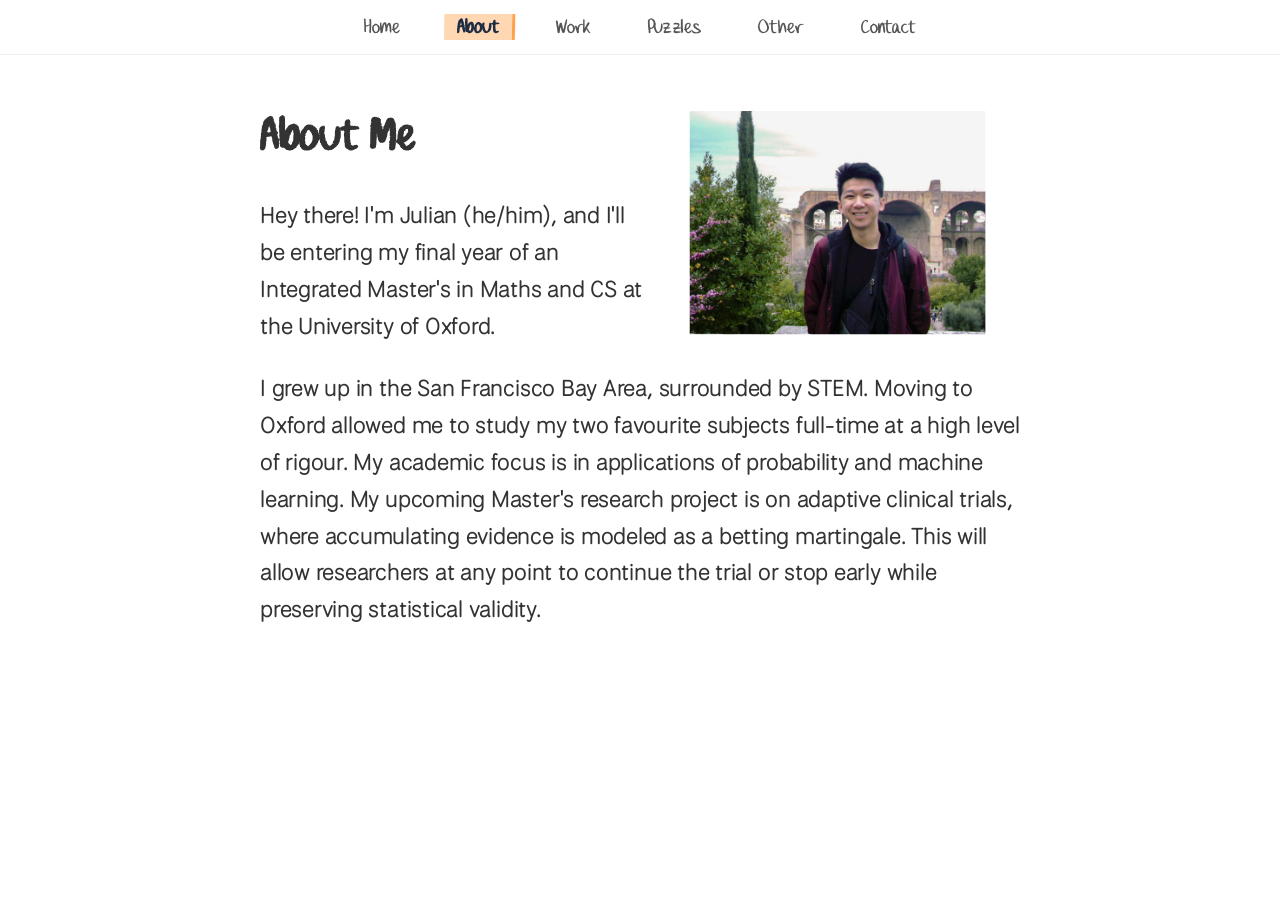
==== commit 89f597d2: "close to final version" ====
--- a/about/index.html
+++ b/about/index.html
@@ -6,7 +6,13 @@
     <meta name="viewport" content="width=device-width, initial-scale=1.0">
     <title>About Me</title>
     <link rel="preload" href="../fonts/jxhandwriting.woff2" as="font" type="font/woff2" crossorigin>
-    <link rel="stylesheet" href="../style.css">
+    <link rel="stylesheet" id="main-stylesheet" href="../style.css?v=12">
+    <script>
+        if (location.hostname === 'localhost' || location.hostname === '127.0.0.1') {
+            const s = document.getElementById('main-stylesheet');
+            if (s) s.href = s.getAttribute('href').split('?')[0] + '?t=' + Date.now();
+        }
+    </script>
     <script>
         (function () {
             if (sessionStorage.getItem('navigated_from_index') === 'true') {
@@ -31,9 +37,9 @@
         <button class="menu-toggle" aria-label="Toggle Navigation" aria-expanded="false">
             <svg class="hamburger-icon" viewBox="0 0 100 100" fill="none" stroke="currentColor" stroke-width="8"
                 stroke-linecap="round">
-                <path class="line-top" d="M 15 28 C 35 25, 65 31, 85 28" />
-                <path class="line-middle" d="M 12 50 C 42 53, 58 47, 88 50" />
-                <path class="line-bottom" d="M 18 72 C 38 69, 68 75, 82 72" />
+                <path class="line-top" d="M 15 28 L 85 28" />
+                <path class="line-middle" d="M 15 50 L 85 50" />
+                <path class="line-bottom" d="M 15 72 L 85 72" />
             </svg>
         </button>
         <div class="nav-links">
@@ -48,17 +54,17 @@
     <main class="container fade-in-up">
         <img src="../images/me-rome-filter-2.JPG" alt="Julian in Rome" class="profile-img about-profile-img">
         <h1>About Me</h1>
-        <p>Hey there! I'm Julian (he/him), and I'll be entering my final year of the Integrated Master's in Maths
-            and Comp Sci at the University of Oxford.</p>
+        <p>Hey there! I'm Julian (he/him), and I'll be entering my final year of an Integrated Master's in Maths
+            and CS at the University of Oxford.</p>
         <p>I grew up in the San Francisco Bay Area, surrounded by STEM. Moving to
-            Oxford allowed me to study my two favourite subjects full-time, to a level of rigour unlike anything else.
-            I'm interestedi in probability theory, machine learning, and their applications.
-            My upcoming Master's research project is on adaptive clinical trials, where we model accumulating evidence
+            Oxford allowed me to study my two favourite subjects full-time at a high level of rigour.
+            My academic focus is in applications of probability and machine learning.
+            My upcoming Master's research project is on adaptive clinical trials, where accumulating evidence is modeled
             as a betting martingale. This will allow researchers at any point to continue the trial or stop early
             while preserving statistical validity.
         </p>
     </main>
-    <script src="../transitions.js"></script>
+    <script src="../transitions.js?v=13"></script>
 </body>
 
 </html>
--- a/style.css
+++ b/style.css
@@ -116,7 +116,7 @@
 .arrow-text {
     font-family: "JXH", system-ui, -apple-system, BlinkMacSystemFont, "Segoe UI", Roboto, sans-serif;
     font-size: 20px;
-    margin-top: 5px;
+    margin-top: -10px;
     white-space: nowrap;
 }
 
@@ -250,11 +250,12 @@
     height: 6.6667%;
 }
 
-/* Highlight standard cells on hover (excluding black cells and link cells) */
+/* Highlight standard cells on hover (excluding black cells and link cells) - TEMPORARILY DISABLED FOR MVP */
+/*
 .cell:not(.black):not(.crossword-link):hover {
-    background-color: #f0f0f0;
-    /* Light gray highlight */
-}
+    background-color: #e0e0e0;
+}
+*/
 
 /* Sidebar navigation */
 h1 {
@@ -373,7 +374,7 @@
 .subpage-nav {
     background-color: #ffffff;
     border-bottom: 1px solid #eeeeee;
-    padding: 20px 0;
+    padding: 8px 0;
     position: sticky;
     top: 0;
     z-index: 100;
@@ -383,7 +384,7 @@
     display: flex;
     justify-content: center;
     align-items: center;
-    gap: 40px;
+    gap: 36px;
 }
 
 .subpage-nav a {
@@ -391,20 +392,71 @@
     color: #555555;
     font-size: 20px;
     font-weight: 500;
-    transition: all 0.2s ease;
-    padding: 5px 0;
-    border-bottom: 2px solid transparent;
+    transition: color 0.2s ease;
+    padding: 3px 10px;
+    position: relative;
+    z-index: 1;
+    display: inline-block;
+}
+
+/* Highlighter overlay element for nav links */
+.subpage-nav a::before {
+    content: '';
+    position: absolute;
+    top: 2px;
+    bottom: 2px;
+    left: -4px;
+    right: -6px;
+    z-index: -1;
+    background-repeat: no-repeat;
+    background-size: 100% 100%;
+    opacity: 0;
+    transition: opacity 0.2s ease;
+    pointer-events: none;
+    mix-blend-mode: multiply;
 }
 
 .subpage-nav a:hover {
-    color: #000000;
-    border-bottom-color: #555555;
-}
-
+    color: #1d2d44;
+}
+
+/* Hover & active effect on other (non-active) page titles: Yellow highlighter */
+.subpage-nav a:hover:not(.active)::before,
+.subpage-nav a:active:not(.active)::before {
+    opacity: 1;
+    background-image: url("data:image/svg+xml,%3Csvg xmlns='http://www.w3.org/2000/svg' viewBox='0 0 700 100' preserveAspectRatio='none'%3E%3Cpath d='M 15,12 L 666.5,12 C 661.5,35 661.5,65 661,88 L 10,88 C 14,68 8,38 15,12 Z' fill='%23ffb703' opacity='0.3'/%3E%3Cpath d='M 666.5,12 L 692,12 C 694,38 691,68 688,88 L 661,88 C 661.5,65 661.5,35 666.5,12 Z' fill='%23ffb703' opacity='0.7'/%3E%3C/svg%3E");
+}
+
+/* Current page active state: Orangish highlighter */
 .subpage-nav a.active {
-    color: #0000ee;
-    border-bottom-color: #0000ee;
-    font-weight: bold;
+    color: #1d2d44;
+    font-weight: 600;
+}
+
+.subpage-nav a.active::before {
+    opacity: 1;
+    background-image: url("data:image/svg+xml,%3Csvg xmlns='http://www.w3.org/2000/svg' viewBox='0 0 700 100' preserveAspectRatio='none'%3E%3Cpath d='M 15,12 L 666.5,12 C 661.5,35 661.5,65 661,88 L 10,88 C 14,68 8,38 15,12 Z' fill='%23ff7b00' opacity='0.3'/%3E%3Cpath d='M 666.5,12 L 692,12 C 694,38 691,68 688,88 L 661,88 C 661.5,65 661.5,35 666.5,12 Z' fill='%23ff7b00' opacity='0.7'/%3E%3C/svg%3E");
+}
+
+/* Locked state during navigation reload */
+.subpage-nav.nav-locked a {
+    pointer-events: none;
+}
+
+.subpage-nav.nav-locked a:not(.clicked)::before {
+    opacity: 0 !important;
+}
+
+.subpage-nav a.clicked {
+    color: #1d2d44;
+}
+
+.subpage-nav a.clicked::before {
+    opacity: 1 !important;
+}
+
+.subpage-nav a.clicked:not(.active)::before {
+    background-image: url("data:image/svg+xml,%3Csvg xmlns='http://www.w3.org/2000/svg' viewBox='0 0 700 100' preserveAspectRatio='none'%3E%3Cpath d='M 15,12 L 666.5,12 C 661.5,35 661.5,65 661,88 L 10,88 C 14,68 8,38 15,12 Z' fill='%23ffb703' opacity='0.3'/%3E%3Cpath d='M 666.5,12 L 692,12 C 694,38 691,68 688,88 L 661,88 C 661.5,65 661.5,35 666.5,12 Z' fill='%23ffb703' opacity='0.7'/%3E%3C/svg%3E");
 }
 
 .menu-toggle {
@@ -445,32 +497,22 @@
         transition: transform 0.3s ease;
     }
 
-    /* Hand-drawn SVG hamburger lines morphing transition */
+    /* SVG hamburger lines transition to minus sign */
     .menu-toggle path {
-        transition: d 0.3s cubic-bezier(0.16, 1, 0.3, 1), opacity 0.3s ease;
-    }
-
-    .subpage-nav.menu-open .menu-toggle svg {
-        transform: rotate(90deg);
-    }
-
-    .subpage-nav.menu-open .line-top {
-        d: path("M 22 22 C 35 35, 65 65, 78 78");
-    }
-
-    .subpage-nav.menu-open .line-middle {
+        transition: opacity 0.3s ease;
+    }
+
+    .subpage-nav.menu-open .line-top,
+    .subpage-nav.menu-open .line-bottom {
         opacity: 0;
-    }
-
-    .subpage-nav.menu-open .line-bottom {
-        d: path("M 22 78 C 35 65, 65 35, 78 22");
     }
 
     /* Dropdown Overlay Menu */
     .nav-links {
         display: flex;
         flex-direction: column;
-        gap: 0;
+        align-items: flex-start;
+        gap: 10px;
         position: absolute;
         top: 60px;
         left: 0;
@@ -478,7 +520,8 @@
         background-color: #ffffff;
         border-bottom: 2px solid #1d2d44;
         box-shadow: 0 8px 24px rgba(0, 0, 0, 0.1);
-        padding: 10px 0;
+        padding: 16px 30px;
+        box-sizing: border-box;
         z-index: 99;
         opacity: 0;
         transform: translateY(-10px);
@@ -495,22 +538,25 @@
     }
 
     .subpage-nav .nav-links a {
-        width: 100%;
-        padding: 15px 30px;
+        width: fit-content;
+        display: inline-block;
+        padding: 4px 10px;
         font-size: 18px;
         border-bottom: none;
+        border-left: none;
+        background-color: transparent;
         box-sizing: border-box;
         text-align: left;
     }
 
     .subpage-nav .nav-links a:hover {
-        background-color: #f0f0f0;
+        background-color: transparent;
     }
 
     .subpage-nav .nav-links a.active {
-        background-color: #f8fafc;
-        border-left: 4px solid #0000ee;
-        padding-left: 26px;
+        background-color: transparent;
+        border-left: none;
+        padding-left: 10px;
     }
 }
 
@@ -686,7 +732,7 @@
 .project-read-more-content.expanded {
     max-height: 1000px;
     opacity: 1;
-    margin-top: 15px;
+    margin-top: -25px;
 }
 
 /* Plus button for read-more toggle */
@@ -704,11 +750,11 @@
     transition: background-color 0.2s ease, transform 0.3s ease;
     padding: 0;
     box-sizing: border-box;
-    margin-top: 15px;
+    margin-top: -25px;
 }
 
 .project-toggle-btn:hover {
-    background-color: #f0f0f0;
+    background-color: #e0e0e0;
 }
 
 .project-toggle-btn:active {
@@ -779,7 +825,7 @@
 }
 
 .c4-reset-btn:hover {
-    background-color: #f0f0f0;
+    background-color: #e0e0e0;
     /* Same gray shade as crossword grid hovering gray */
 }
 
@@ -1042,7 +1088,7 @@
 /* Hover/Focus states matching site aesthetic */
 .form-group input:hover,
 .form-group textarea:hover {
-    background-color: #f0f0f0;
+    background-color: #e0e0e0;
 }
 
 .form-group input:focus,
@@ -1094,7 +1140,7 @@
 }
 
 .contact-submit-btn:hover {
-    background-color: #f0f0f0;
+    background-color: #e0e0e0;
 }
 
 .contact-submit-btn:active {
@@ -1141,7 +1187,7 @@
 }
 
 .contact-reset-btn:hover {
-    background-color: #f0f0f0;
+    background-color: #e0e0e0;
 }
 
 .contact-header-container {
@@ -1337,7 +1383,7 @@
 }
 
 .mmabble-cell:not(.tw):not(.dw):not(.tl):not(.dl):not(.start):hover {
-    background-color: #f0f0f0;
+    background-color: #e0e0e0;
     /* Light gray shadow highlight for normal cells */
 }
 
@@ -1575,7 +1621,7 @@
 .mumble-reset-btn:hover,
 .mumble-play-btn:not(:disabled):hover,
 .mumble-swap-btn:not(:disabled):hover {
-    background-color: #f0f0f0;
+    background-color: #e0e0e0;
 }
 
 .mmabble-reset-btn:active,
@@ -1670,9 +1716,7 @@
     max-width: 560px;
     margin: 0 auto;
     position: relative;
-    padding-bottom: 56.25%;
-    /* 16:9 Aspect Ratio */
-    height: 0;
+    aspect-ratio: 16 / 9;
     border: 3px solid #1d2d44;
     border-radius: 0;
     overflow: hidden;
@@ -1716,26 +1760,35 @@
 }
 
 .nyt-nav-btn {
-    display: flex;
+    background: #ffffff;
+    border: 2px solid #1d2d44;
+    border-radius: 50%;
+    width: 36px;
+    height: 36px;
+    display: inline-flex;
     align-items: center;
     justify-content: center;
-    background: none;
-    border: none;
-    font-size: 36px;
-    font-family: inherit;
-    color: #1d2d44;
     cursor: pointer;
-    width: 40px;
-    height: 40px;
+    color: #1d2d44;
+    font-family: 'National Park', 'Nunito', -apple-system, BlinkMacSystemFont, "Segoe UI", Roboto, sans-serif;
+    font-size: 20px;
+    font-weight: bold;
+    line-height: 1;
     user-select: none;
-    transition: opacity 0.2s ease, transform 0.1s ease;
+    transition: background-color 0.2s ease, transform 0.1s ease;
     padding: 0;
     margin: 0;
     flex-shrink: 0;
+    box-sizing: border-box;
+}
+
+.nyt-nav-btn:hover {
+    background-color: #e0e0e0;
 }
 
 .nyt-nav-btn:active {
-    transform: scale(0.9);
+    background-color: #e2e8f0;
+    transform: scale(0.95);
 }
 
 .nyt-viewport {
@@ -1764,7 +1817,7 @@
     .nyt-nav-btn {
         width: 32px;
         height: 32px;
-        font-size: 28px;
+        font-size: 18px;
     }
 
     .nyt-grids-track {
@@ -1783,6 +1836,17 @@
     font-size: clamp(8.64px, 2.52cqi, 18.72px);
 }
 
+.nyt-clickable-grid {
+    display: grid;
+    color: inherit;
+    text-decoration: none;
+    cursor: pointer;
+}
+
+.nyt-clickable-grid:hover .cell:not(.black) {
+    background-color: #e0e0e0;
+}
+
 .nyt-grid-caption {
     font-family: -apple-system, BlinkMacSystemFont, "Segoe UI", Roboto, Helvetica, Arial, sans-serif;
     text-align: center;
@@ -1791,9 +1855,20 @@
     color: #1d2d44;
 }
 
+.nyt-grid-caption a {
+    color: #0000ee;
+    text-decoration: underline;
+    cursor: pointer;
+    transition: color 0.2s ease;
+}
+
+.nyt-grid-caption a:hover {
+    color: #000099;
+}
+
 /* Spoiler Grid Feature Styles */
 .nyt-crossword-grid.spoiler-hidden .cell:not(.black) {
-    background-color: #f0f0f0;
+    background-color: #e0e0e0;
 }
 
 .nyt-crossword-grid.spoiler-hidden .cell-letter {
@@ -1891,6 +1966,92 @@
     color: #000099;
 }
 
+/* Cherwell Carousel Styles */
+.cherwell-gallery-wrapper {
+    display: flex;
+    align-items: center;
+    justify-content: center;
+    gap: 20px;
+    width: 100%;
+    margin-top: 25px;
+}
+
+.cherwell-nav-btn {
+    background: #ffffff;
+    border: 2px solid #1d2d44;
+    border-radius: 50%;
+    width: 36px;
+    height: 36px;
+    display: inline-flex;
+    align-items: center;
+    justify-content: center;
+    cursor: pointer;
+    color: #1d2d44;
+    font-family: 'National Park', 'Nunito', -apple-system, BlinkMacSystemFont, "Segoe UI", Roboto, sans-serif;
+    font-size: 20px;
+    font-weight: bold;
+    line-height: 1;
+    user-select: none;
+    transition: background-color 0.2s ease, transform 0.1s ease;
+    padding: 0;
+    margin: 0;
+    flex-shrink: 0;
+    box-sizing: border-box;
+}
+
+.cherwell-nav-btn:hover {
+    background-color: #e0e0e0;
+}
+
+.cherwell-nav-btn:active {
+    background-color: #e2e8f0;
+    transform: scale(0.95);
+}
+
+.cherwell-viewport {
+    width: 75%;
+    aspect-ratio: 1 / 1;
+    overflow: hidden;
+    position: relative;
+}
+
+.cherwell-track {
+    display: flex;
+    width: 100%;
+    height: 100%;
+    transition: transform 0.4s cubic-bezier(0.16, 1, 0.3, 1);
+}
+
+.cherwell-slide {
+    width: 100%;
+    height: 100%;
+    flex-shrink: 0;
+    display: flex;
+    align-items: center;
+    justify-content: center;
+}
+
+.cherwell-slide img {
+    max-width: 100%;
+    max-height: 100%;
+    object-fit: contain;
+    width: auto;
+    height: auto;
+    display: block;
+}
+
+@media (max-width: 860px) {
+    .cherwell-gallery-wrapper {
+        gap: 10px;
+    }
+
+    .cherwell-nav-btn {
+        width: 32px;
+        height: 32px;
+        font-size: 18px;
+    }
+}
+
 /* ==========================================
    Coursework Section Styles
    ========================================== */
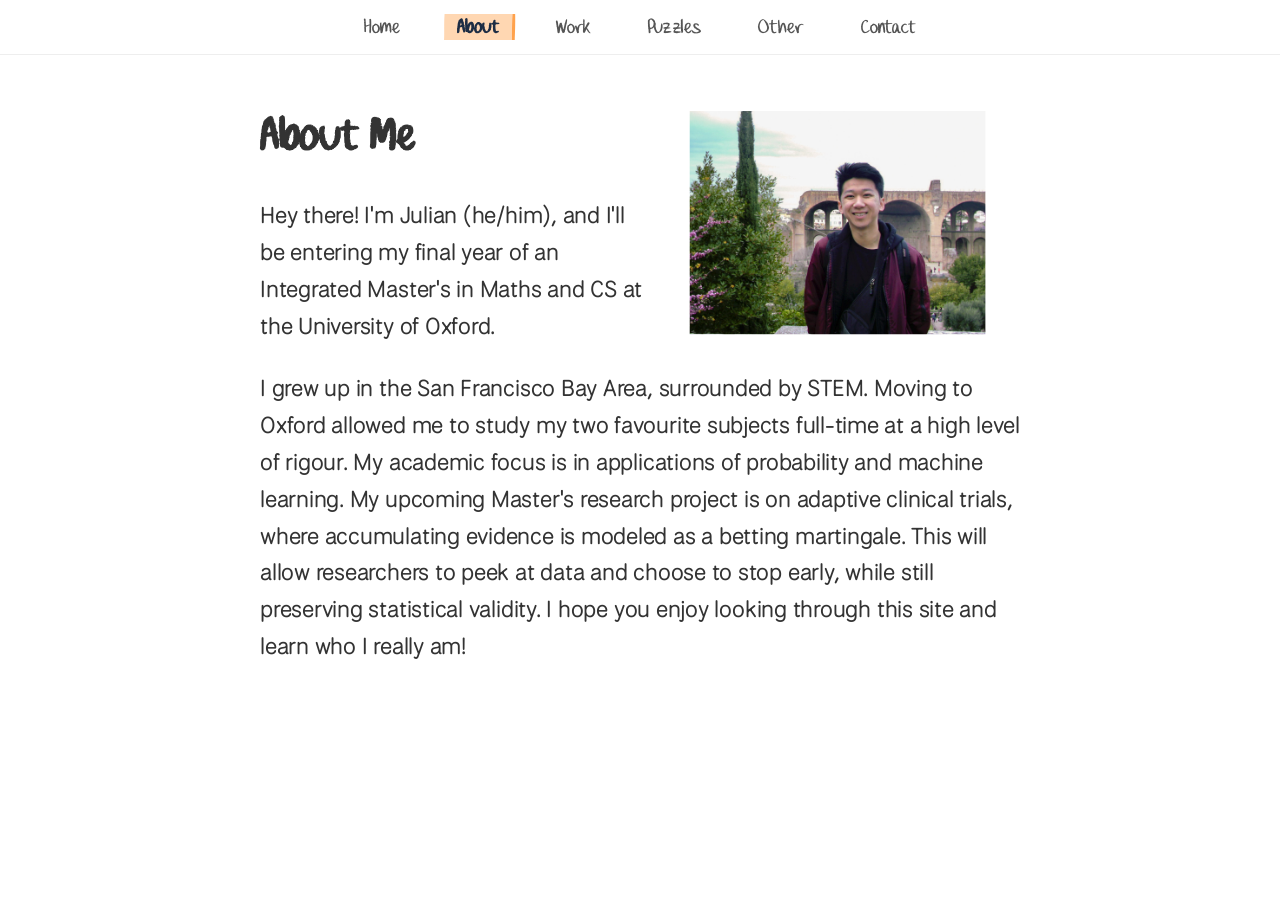
==== commit 1dd964aa: "first complete version" ====
--- a/about/index.html
+++ b/about/index.html
@@ -60,8 +60,9 @@
             Oxford allowed me to study my two favourite subjects full-time at a high level of rigour.
             My academic focus is in applications of probability and machine learning.
             My upcoming Master's research project is on adaptive clinical trials, where accumulating evidence is modeled
-            as a betting martingale. This will allow researchers at any point to continue the trial or stop early
-            while preserving statistical validity.
+            as a betting martingale. This will allow researchers to peek at data and choose to stop early, while still
+            preserving statistical validity. I hope you enjoy looking through this site and learn who I
+            really am!
         </p>
     </main>
     <script src="../transitions.js?v=13"></script>
--- a/style.css
+++ b/style.css
@@ -167,7 +167,8 @@
     line-height: 1;
     margin-top: 0.25em;
     /* Shift letter further down */
-    font-feature-settings: "ss01" 1, "ss02" 0;
+    font-feature-settings: "ss01" 0, "ss02" 0;
+    text-transform: uppercase;
 }
 
 /* Crossword Link Cells */
@@ -362,11 +363,76 @@
     clip-path: inset(4.5% 4.5% 4.5% 4.5%);
 }
 
+.omtc-section::after {
+    content: "";
+    display: table;
+    clear: both;
+}
+
+.omtc-gallery-right {
+    float: right;
+    width: 30%;
+    margin: 6px 0 20px 25px;
+    display: flex;
+    flex-direction: column;
+    gap: 15px;
+}
+
+.omtc-gallery-right img {
+    width: 100%;
+    height: auto;
+    display: block;
+    border: none;
+    border-radius: 0 !important;
+    box-shadow: none;
+    box-sizing: border-box;
+}
+
 @media (max-width: 768px) {
     .about-profile-img {
         float: none;
         width: 100%;
         margin: 20px 0;
+    }
+
+    .omtc-gallery-right {
+        float: none;
+        width: 100%;
+        margin: 20px 0;
+        display: flex;
+        flex-direction: column;
+        gap: 15px;
+    }
+}
+
+.music-gallery-row {
+    display: flex;
+    flex-direction: row;
+    gap: 15px;
+    margin: 25px 0 30px 0;
+    width: 100%;
+}
+
+.music-gallery-row img {
+    height: 190px;
+    flex: 1 1 0;
+    width: 0;
+    object-fit: cover;
+    display: block;
+    border: none;
+    border-radius: 0 !important;
+    box-shadow: none;
+    box-sizing: border-box;
+}
+
+@media (max-width: 768px) {
+    .music-gallery-row {
+        gap: 10px;
+        margin: 20px 0;
+    }
+
+    .music-gallery-row img {
+        height: 130px;
     }
 }
 
@@ -1243,6 +1309,7 @@
     border-top: 2px solid #1d2d44;
     margin: 50px 0;
     opacity: 0.2;
+    clear: both;
 }
 
 .mmabble-scoreboard-container,
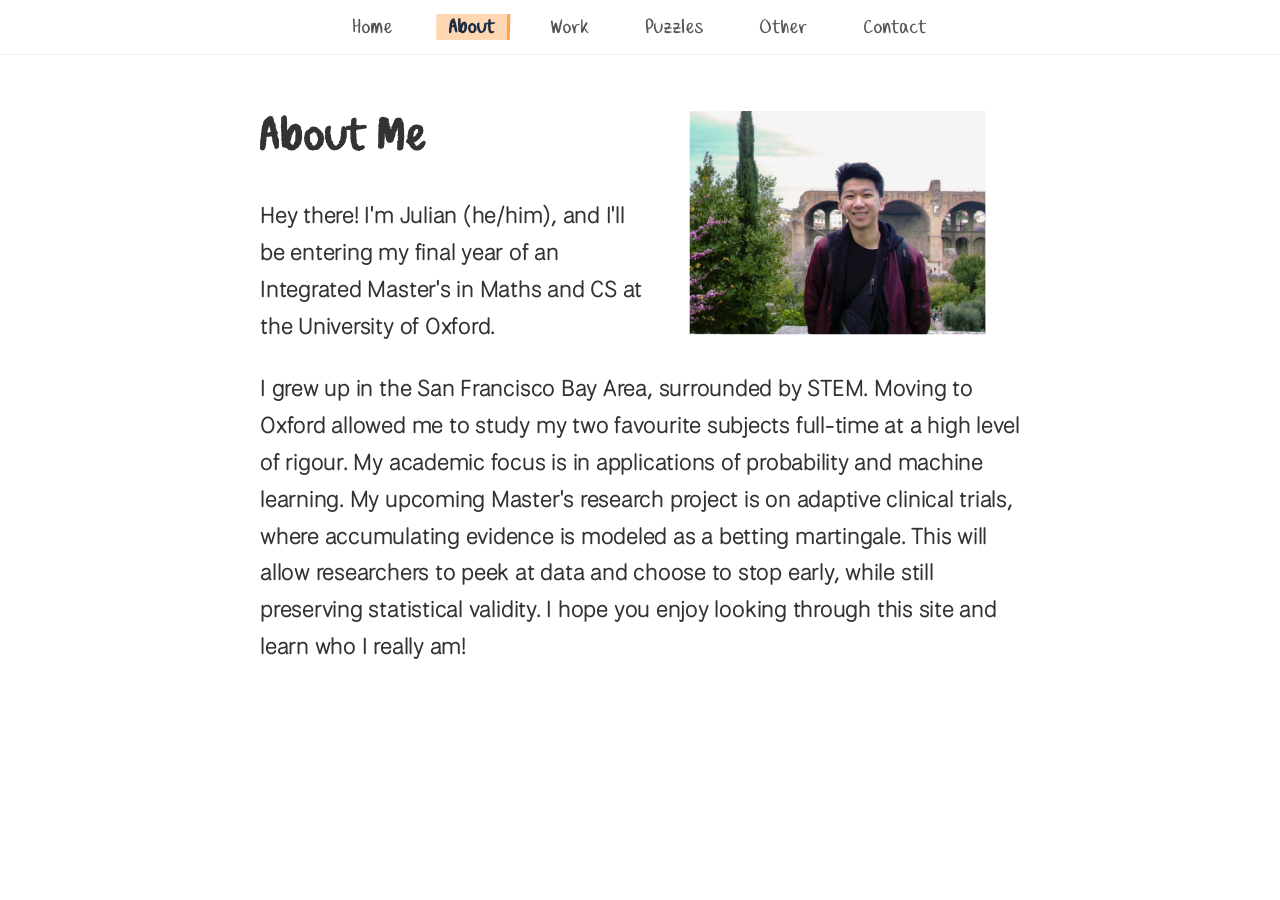
==== commit 3ffa760b: "reduced image size and fonts" ====
--- a/about/index.html
+++ b/about/index.html
@@ -5,8 +5,13 @@
     <meta charset="UTF-8">
     <meta name="viewport" content="width=device-width, initial-scale=1.0">
     <title>About Me</title>
-    <link rel="preload" href="../fonts/jxhandwriting.woff2" as="font" type="font/woff2" crossorigin>
-    <link rel="stylesheet" id="main-stylesheet" href="../style.css?v=12">
+    <link rel="icon" href="../images/favicon (4).ico">
+    <link rel="preconnect" href="https://fonts.googleapis.com">
+    <link rel="preconnect" href="https://fonts.gstatic.com" crossorigin>
+    <link rel="preload" href="../fonts/jxh3.woff2" as="font" type="font/woff2" crossorigin>
+    <link rel="preload" href="../fonts/jxxword-thick.woff2" as="font" type="font/woff2" crossorigin>
+    <link rel="stylesheet" href="https://fonts.googleapis.com/css2?family=National+Park:wght@300;400;500;600;700&family=Nunito:wght@300;400;500;600;700&display=swap">
+    <link rel="stylesheet" id="main-stylesheet" href="../style.css?v=13">
     <script>
         if (location.hostname === 'localhost' || location.hostname === '127.0.0.1') {
             const s = document.getElementById('main-stylesheet');
--- a/style.css
+++ b/style.css
@@ -1,5 +1,3 @@
-@import url('https://fonts.googleapis.com/css2?family=National+Park:wght@300;400;500;600;700&family=Nunito:wght@300;400;500;600;700&display=swap');
-
 :root {
     --highlighter-color: #ffb703;
     /* Yellow-orange color for the hand-drawn highlights */
@@ -7,22 +5,20 @@
 
 @font-face {
     font-family: 'JXH';
-    src: url('fonts/jxh3.woff2') format('woff2'),
-        url('fonts/jxh3.ttf') format('truetype');
+    src: url('fonts/jxh3.woff2') format('woff2');
     font-weight: normal;
     font-style: normal;
-    font-display: block;
-    /* Tells the browser to wait for the custom font to render to prevent flashes */
+    font-display: swap;
+    /* Shows fallback text immediately, swaps to the custom font once loaded */
 }
 
 @font-face {
     font-family: 'JXXW';
-    src: url('fonts/jxxword-thick.woff2') format('woff2'),
-        url('fonts/jxxword-thick.ttf') format('truetype');
+    src: url('fonts/jxxword-thick.woff2') format('woff2');
     font-weight: normal;
     font-style: normal;
-    font-display: block;
-    /* Tells the browser to wait for the custom font to render to prevent flashes */
+    font-display: swap;
+    /* Shows fallback text immediately, swaps to the custom font once loaded */
 }
 
 body {
@@ -1784,6 +1780,7 @@
     margin: 0 auto;
     position: relative;
     aspect-ratio: 16 / 9;
+    min-height: 315px;
     border: 3px solid #1d2d44;
     border-radius: 0;
     overflow: hidden;
